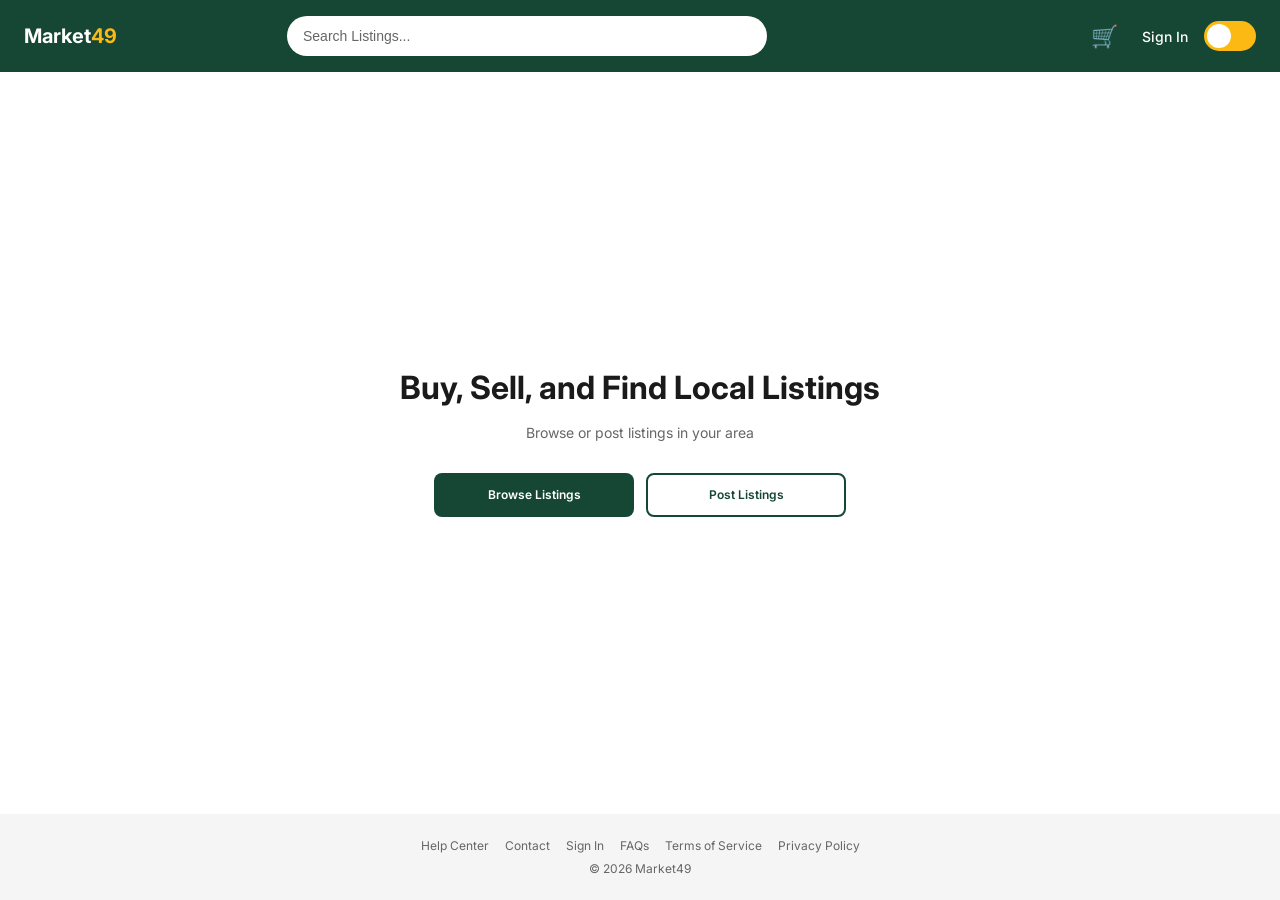
==== index.html @ ccfd8ddb "first commit" ====
<!DOCTYPE html>
<html lang="en">
<head>
  <meta charset="UTF-8" />
  <meta name="viewport" content="width=device-width, initial-scale=1.0" />
  <title>Market49 — Buy, Sell & Find Local Listings</title>
  <link rel="preconnect" href="https://fonts.googleapis.com">
  <link href="https://fonts.googleapis.com/css2?family=Inter:wght@400;500;600;700&display=swap" rel="stylesheet">
  
  <link rel="stylesheet" href="css/styles.css" />
</head>
<body class="page-wrapper">

  <!-- NAVBAR -->
  <nav class="navbar">
    <a href="index.html" class="nav-logo">Market<span>49</span></a>

    <div class="nav-search">
      <input type="text" placeholder="Search Listings..." id="searchInput" aria-label="Search listings" autocomplete="off" />
      <!-- Search suggestions dropdown -->
      <div class="search-suggestions" id="searchSuggestions"></div>
    </div>

    <div class="nav-right">
      <a href="listings.html" class="nav-cart">🛒</a>
      <a href="#" class="nav-signin">Sign In</a>
      
    </div>

    <div class="toggle-pill" id="darkToggle">
        <div class="knob"></div>
      </div>

    <button class="hamburger" id="hamburger" aria-label="Open menu">
      <span></span>
      <span></span>
      <span></span>
    </button>
  </nav>

  <!-- MOBILE MENU -->
  <div class="mobile-menu" id="mobileMenu">
    <a href="index.html">🏠 Home</a>
    <a href="listings.html">🔍 Browse Listings</a>
    <a href="post-listing.html">📦 Post a Listing</a>
    <a href="#">👤 Sign In</a>
    <a href="listings.html">🛒 Cart</a>
  </div>

  <!-- HERO -->
  <main class="hero">
    <h1 class="h1">Buy, Sell, and Find Local Listings</h1>
    <p class="body-regular hero-sub">Browse or post listings in your area</p>
    <div class="hero-btns">
      <a href="listings.html" class="btn btn-primary">Browse Listings</a>
      <a href="post-listing.html" class="btn btn-secondary">Post Listings</a>
    </div>
  </main>

  <!-- FOOTER -->
  <footer class="footer">
    <div class="footer-links">
      <a href="#">Help Center</a>
      <a href="contact.html">Contact</a>
      <a href="#">Sign In</a>
      <a href="#">FAQs</a>
      <a href="#">Terms of Service</a>
      <a href="#">Privacy Policy</a>
    </div>
    <p>© 2026 Market49</p>
  </footer>

  <!-- SPINNER -->
  <div class="spinner-overlay" id="spinnerOverlay">
    <div class="spinner"></div>
  </div>  
  
  <script src="js/script.js"></script>
</body>
</html>
---- css/styles.css ----
/* --- CSS Variables --- */
:root {
  --green:        #154734;
  --gold:         #FDB913;
  --white:        #FFFFFF;
  --surface:      #F5F5F5;
  --border:       #E0E0E0;
  --text-primary: #1A1A1A;
  --text-muted:   #666666;
  --on-green:     #FFFFFF;
  --error:        #D32F2F;
  --success:      #2E7D32;
  --radius-sm:    8px;
  --radius-md:    12px;
  --radius-lg:    20px;
  --nav-h:        72px;
}

/* Dark mode */
body.dark {
  --white:        #121212;
  --surface:      #1E1E1E;
  --border:       rgba(255,255,255,0.12);
  --text-primary: #FFFFFF;
  --text-muted:   rgba(255,255,255,0.6);
  --green:        #1a5c3a;
}

/* Reset */
*, *::before, *::after { box-sizing: border-box; margin: 0; padding: 0; }

/* Base */
body {
  font-family: 'Inter', sans-serif;
  background: var(--white);
  color: var(--text-primary);
  min-height: 100vh;
  transition: background 0.35s ease, color 0.35s ease;
  animation: fadeIn 0.4s ease;        /* Animation 1 — page fade in */
}

@keyframes fadeIn {
  from { opacity: 0; transform: translateY(8px); }
  to   { opacity: 1; transform: translateY(0); }
}

a { text-decoration: none; color: inherit; }
img { display: block; max-width: 100%; }
button { cursor: pointer; font-family: inherit; border: none; }

/* Typography */
.h1 { font-size: 32px; font-weight: 700; line-height: 1.2; }
.h2 { font-size: 24px; font-weight: 600; line-height: 1.3; }
.h3 { font-size: 18px; font-weight: 600; line-height: 1.4; }
.body-regular { font-size: 14px; font-weight: 400; }
.body-small   { font-size: 12px; font-weight: 400; }
.label-btn    { font-size: 14px; font-weight: 600; }
.label-nav    { font-size: 14px; font-weight: 500; }

/*
   NAVBAR
 */
.navbar {
  position: sticky;
  top: 0;
  z-index: 100;
  width: 100%;
  height: var(--nav-h);
  background: #154734;
  display: flex;
  align-items: center;
  padding: 0 24px;
  gap: 16px;
}

.nav-logo {
  font-size: 20px;
  font-weight: 700;
  color: var(--on-green);
  white-space: nowrap;
  flex-shrink: 0;
}
.nav-logo span { color: var(--gold); }

/* Search */
.nav-search {
  flex: 1;
  max-width: 480px;
  margin: 0 auto;
  position: relative;
}
.nav-search input {
  width: 100%;
  height: 40px;
  border-radius: var(--radius-lg);
  border: none;
  padding: 0 16px;
  font-size: 14px;
  background: var(--white);
  color: var(--text-primary);
  outline: none;
  transition: box-shadow 0.2s;        /* Animation 2 — input focus glow */
}
.nav-search input:focus {
  box-shadow: 0 0 0 4px rgba(253,185,19,0.8);
}
.nav-search input::placeholder { color: var(--text-muted); }

/* Search suggestions dropdown */
.search-suggestions {
  position: absolute;
  top: calc(100% + 6px);
  left: 0;
  width: 100%;
  background: var(--white);
  border-radius: var(--radius-sm);
  box-shadow: 0 4px 16px rgba(0,0,0,0.15);
  z-index: 200;
  overflow: hidden;
  display: none;
}
.search-suggestions.visible { display: block; }

.suggestion-item {
  padding: 12px 16px;
  font-size: 14px;
  color: var(--text-primary);
  cursor: pointer;
  transition: background 0.15s;
  border-bottom: 1px solid var(--border);
}
.suggestion-item:last-child { border-bottom: none; }
.suggestion-item:hover { background: var(--surface); }

.suggestion-empty {
  padding: 12px 16px;
  font-size: 14px;
  color: var(--text-muted);
  text-align: center;
}

/* Desktop nav links */
.nav-right {
  display: none;
  align-items: center;
  gap: 24px;
  margin-left: auto;
  flex-shrink: 0;
}
.nav-cart   { font-size: 22px; color: var(--on-green); cursor: pointer; }
.nav-signin { color: var(--on-green); font-size: 14px; font-weight: 500; }
.nav-signin:hover { opacity: 0.8; }

/* Dark mode toggle */
.toggle-pill {
  width: 52px;
  height: 30px;
  border-radius: 15px;
  background: var(--gold);
  position: relative;
  cursor: pointer;
  transition: background 0.3s;
  flex-shrink: 0;
}
.toggle-pill .knob {
  width: 24px;
  height: 24px;
  border-radius: 50%;
  background: #fff;
  position: absolute;
  top: 3px;
  left: 3px;
  transition: transform 0.3s;
}
body.dark .toggle-pill .knob { transform: translateX(22px); }
body.dark .toggle-pill { background: #555; }

/* Hamburger */
.hamburger {
  display: flex;
  flex-direction: column;
  justify-content: space-between;
  width: 28px;
  height: 20px;
  background: none;
  border: none;
  cursor: pointer;
  margin-left: auto;
  flex-shrink: 0;
}
.hamburger span {
  display: block;
  height: 2px;
  background: #fff;
  border-radius: 2px;
  transition: all 0.3s ease;
}
.hamburger.open span:nth-child(1) { transform: translateY(9px) rotate(45deg); }
.hamburger.open span:nth-child(2) { opacity: 0; }
.hamburger.open span:nth-child(3) { transform: translateY(-9px) rotate(-45deg); }

/* Mobile menu */
.mobile-menu {
  display: none;
  position: fixed;
  top: var(--nav-h);
  left: 0;
  width: 280px;
  height: calc(100vh - var(--nav-h));
  background: #154734;
  z-index: 99;
  flex-direction: column;
  padding: 16px 0;
  transform: translateX(-100%);
  transition: transform 0.3s ease;
}
.mobile-menu.open { display: flex; transform: translateX(0); }
.mobile-menu a {
  color: #fff;
  font-size: 18px;
  font-weight: 600;
  padding: 16px 24px;
  min-height: 56px;
  display: flex;
  align-items: center;
  border-bottom: 1px solid rgba(255,255,255,0.1);
  transition: background 0.2s;
}
.mobile-menu a:hover  { background: rgba(255,255,255,0.08); }
.mobile-menu a.active { background: rgba(255,255,255,0.15); border-left: 4px solid var(--gold); }

@media (min-width: 768px) {
  .hamburger { display: none; }
  .nav-right  { display: flex; }
}

/*
   BUTTONS
*/
.btn {
  display: inline-flex;
  align-items: center;
  justify-content: center;
  padding: 12px 24px;
  border-radius: var(--radius-sm);
  font-size: 12px;
  font-weight: 600;
  transition: opacity 0.2s, transform 0.15s, box-shadow 0.2s;
  cursor: pointer;
  min-height: 44px;
}
.btn:hover  { transform: translateY(-1px); box-shadow: 0 4px 12px rgba(0,0,0,0.15); }
.btn:active { transform: scale(0.97); }

.btn-primary  { background: #154734; color: #fff; border: 2px solid transparent; }
.btn-primary:hover { opacity: 0.88; }
.btn-secondary { background: transparent; color: #154734; border: 2px solid #154734; }
body.dark .btn-secondary { color: var(--gold); border-color: var(--gold); }
.btn-secondary:hover { background: rgba(21,71,52,0.06); }
.btn-full { width: 100%; }

/*
   CARDS
*/
.card {
  background: var(--surface);
  border-radius: var(--radius-md);
  overflow: hidden;
  box-shadow: 0 2px 8px rgba(0,0,0,0.10);
  transition: transform 0.2s, box-shadow 0.2s;
  cursor: pointer;
  display: block;
}
.card:hover {
  transform: translateY(-8px);
  box-shadow: 0 8px 24px rgba(0,0,0,0.2);
}
body.dark .card { border: 1px solid #154734; }

.card-img {
  width: 100%;
  aspect-ratio: 3/2;
  background: var(--border);
  display: flex;
  align-items: center;
  justify-content: center;
  color: var(--text-muted);
  overflow: hidden;
}
.card-img img { width: 100%; height: 100%; object-fit: cover; }
.card-body  { padding: 12px 16px 14px; }
.card-name  { font-size: 12px; font-weight: 600; color: var(--text-primary); margin-bottom: 2px; }
.card-price { font-size: 11px; color: #154734; font-weight: 500; }
.card-footer {
  display: flex;
  align-items: center;
  justify-content: space-between;
  padding: 0 16px 14px;
}
.card-actions { display: flex; gap: 10px; }
.card-actions button {
  background: none;
  border: none;
  font-size: 18px;
  cursor: pointer;
  padding: 4px;
  color: var(--text-muted);
  transition: color 0.2s, transform 0.15s;
  min-height: 44px;
  min-width: 44px;
}
.card-actions .like-btn:hover   { color: #e53935; transform: scale(1.2); }
.card-actions .delete-btn:hover { color: var(--error); }

/*
   LISTINGS GRID
*/
.listings-grid {
  display: grid;
  grid-template-columns: repeat(2, 1fr);
  gap: 16px;
  padding: 16px;
  max-width: 100%;
  overflow-x: hidden;
}
@media (min-width: 540px)  { .listings-grid { grid-template-columns: repeat(2, 1fr); } }
@media (min-width: 900px)  { .listings-grid { grid-template-columns: repeat(3, 1fr); } }
@media (min-width: 1200px) { .listings-grid { grid-template-columns: repeat(4, 1fr); } }

/*
   SKELETON LOADING
*/
.skeleton {
  background: linear-gradient(90deg, var(--border) 25%, var(--surface) 50%, var(--border) 75%);
  background-size: 200% 100%;
  animation: shimmer 1.4s infinite;
  border-radius: var(--radius-sm);
}
@keyframes shimmer {
  0%   { background-position: 200% 0; }
  100% { background-position: -200% 0; }
}
.skeleton-card {
  background: var(--surface);
  border-radius: var(--radius-md);
  overflow: hidden;
  box-shadow: 0 2px 8px rgba(0,0,0,0.08);
}
.skeleton-img   { width: 100%; aspect-ratio: 4/3; }
.skeleton-body  { padding: 12px 16px 14px; display: flex; flex-direction: column; gap: 8px; }
.skeleton-title { height: 16px; width: 70%; }
.skeleton-price { height: 14px; width: 40%; }

/* 
   LOADING SPINNER
 */
.spinner-overlay {
  display: none;
  position: fixed;
  inset: 0;
  background: rgba(0,0,0,0.3);
  z-index: 999;
  align-items: center;
  justify-content: center;
}
.spinner-overlay.visible { display: flex; }
.spinner {
  width: 48px;
  height: 48px;
  border: 4px solid rgba(255,255,255,0.3);
  border-top-color: var(--gold);
  border-radius: 50%;
  animation: spin 0.8s linear infinite;
}
@keyframes spin {
  to { transform: rotate(360deg); }
}

/*
   FORM INPUTS
*/
.input-group { display: flex; flex-direction: column; gap: 4px; }
.input-group label { font-size: 12px; color: var(--text-muted); font-weight: 500; }
.input-field {
  width: 80%;
  height: 40px;
  padding: 0 14px;
  border: 1.5px solid var(--border);
  border-radius: var(--radius-sm);
  background: var(--white);
  color: var(--text-primary);
  font-size: 12px;
  font-family: inherit;
  outline: none;
  transition: border-color 0.2s, box-shadow 0.2s;
}
.input-field:focus {
  border-color: #154734;
  box-shadow: 0 0 0 3px rgba(21,71,52,0.1);
}
.input-field.error   { border-color: var(--error); }
.input-field.success { border-color: var(--success); }
.input-error-msg     { font-size: 12px; color: var(--error);   display: none; }
.input-success-msg   { font-size: 12px; color: var(--success); display: none; }
.input-field.error   ~ .input-error-msg   { display: block; }
.input-field.success ~ .input-success-msg { display: block; }
textarea.input-field { height: 100px; padding: 12px 14px; resize: vertical; }
.input-row   { display: grid; grid-template-columns: 1fr 1fr;     gap: 16px; }
.input-row-3 { display: grid; grid-template-columns: 2fr 1fr 1fr; gap: 16px; }
@media (max-width: 480px) {
  .input-row, .input-row-3 { grid-template-columns: 1fr; }
}

/*
   BREADCRUMB
*/
.breadcrumb {
  display: flex;
  align-items: center;
  gap: 8px;
  font-size: 12px;
  color: var(--text-muted);
  padding: 12px 16px;
}
.breadcrumb span.active { color: var(--text-primary); font-weight: 600; }
.breadcrumb .arrow { color: var(--border); }

/*
   CHECKOUT
*/
.checkout-layout {
  display: grid;
  grid-template-columns: 1fr;
  gap: 32px;
  padding: 16px;
  max-width: 1200px;
  margin: 0 auto;
}
@media (min-width: 900px) {
  .checkout-layout { grid-template-columns: 1fr 360px; padding: 32px 48px; }
}
.order-summary-card { background: var(--surface); border-radius: var(--radius-md); padding: 24px; height: fit-content; }
.summary-row { display: flex; justify-content: space-between; font-size: 14px; padding: 6px 0; color: var(--text-muted); }
.summary-row.total { font-weight: 700; font-size: 16px; color: var(--text-primary); padding-top: 12px; border-top: 1px solid var(--border); }
.summary-item { display: flex; gap: 12px; align-items: center; margin-bottom: 16px; }
.summary-thumb { width: 64px; height: 64px; background: var(--border); border-radius: 6px; flex-shrink: 0; }
.divider { height: 1px; background: var(--border); margin: 12px 0; }

/*
   DELIVERY TOGGLE
 */
.delivery-toggle { display: flex; gap: 12px; }
.delivery-btn {
  padding: 8px 20px;
  border-radius: var(--radius-sm);
  font-size: 12px;
  font-weight: 600;
  border: 2px solid #154734;
  background: transparent;
  color: #154734;
  cursor: pointer;
  transition: all 0.2s;
  min-height: 44px;
}
.delivery-btn.active { background: #154734; color: #fff; }

/* 
   FOOTER
 */
.footer {
  background: var(--surface);
  padding: 24px 16px;
  text-align: center;
  font-size: 12px;
  color: var(--text-muted);
  margin-top: auto;
}
.footer-links { display: flex; flex-wrap: wrap; justify-content: center; gap: 16px; margin-bottom: 8px; }
.footer-links a:hover { color: var(--text-primary); }

/* 
   UTILITY
 */
.container { max-width: 1280px; margin: 0 auto; padding: 0 24px; }
.section-title { font-size: 20px; font-weight: 600; padding: 16px; }
@media (min-width: 768px) { .section-title { padding: 32px 48px 8px; font-size: 24px; } }
.page-wrapper { min-height: 100vh; display: flex; flex-direction: column; }

/* 
   HERO — index.html
*/
.hero {
  flex: 1;
  display: flex;
  flex-direction: column;
  align-items: center;
  justify-content: center;
  text-align: center;
  padding: 60px 24px;
  gap: 16px;
}
.hero-sub {
  color: var(--text-muted);
  max-width: 400px;
}
.hero-btns {
  display: flex;
  flex-direction: column;  
  align-items: center;
  justify-content: center;
  gap: 12px;
  gap: 12px;
  width: 100%;
  max-width: 342px;
  margin-top: 16px;
}
@media (min-width: 768px) {
  .hero-btns { flex-direction: row; max-width: none; justify-content: center;}
  .hero-btns .btn { min-width: 200px; }
}

/* No results */
.no-results {
  text-align: center;
  padding: 48px 24px;
  color: var(--text-muted);
  font-size: 16px;
  display: none;
}
.no-results.visible { display: block; }





.listing-layout {
      display: grid;
      grid-template-columns: 1fr;
      gap: 24px;
      padding: 16px;
      max-width: 1100px;
      margin: 0 auto;
    }
    @media (min-width: 768px) {
      .listing-layout {
        grid-template-columns: 1fr 1fr;
        padding: 40px 48px;
        gap: 48px;
        align-items: start;
      }
    }
    .listing-img {
      width: 100%;
      max-height: 260px;
      aspect-ratio: 3/2;
      background: var(--surface);
      border-radius: var(--radius-md);
      overflow: hidden;
    }
    .listing-img img { width: 100%; height: 100%; object-fit: cover; }
    .listing-info { display: flex; flex-direction: column; gap: 16px; }
    .listing-title { font-size: 12px; font-weight: 600; color: var(--text-muted); }
    .listing-price { font-size: 12px; font-weight: 700; color: var(--green); }
    .listing-seller { font-size: 12px; color: var(--text-muted); }
    .listing-desc { font-size: 12px; color: var(--text-primary); line-height: 1.6; }
    .listing-actions { display: flex; flex-direction: column; gap: 12px; margin-top: 8px; }


/* Order Confirmed */
.confirm-card {
  background: var(--surface);
  border-radius: var(--radius-md);
  padding: 48px 32px;
  text-align: center;
  max-width: 560px;
  width: 80%;
  animation: fadeIn 0.5s ease;
}
.checkmark-circle {
  width: 80px;
  height: 80px;
  border-radius: 50%;
  background: var(--success);
  display: flex;
  align-items: center;
  justify-content: center;
  margin: 0 auto 24px;
  font-size: 40px;
  color: white;
}
.confirm-title { font-size: 12px; font-weight: 700; margin-bottom: 12px; }
.confirm-sub   { font-size: 12px; color: var(--text-muted); margin-bottom: 32px; }
.confirm-actions { display: flex; flex-direction: column; gap: 12px; }


/* Contact page */
.contact-main {
  flex: 1;
  padding: 32px 16px;
  max-width: 600px;
  margin: 0 auto;
  width: 100%;
}
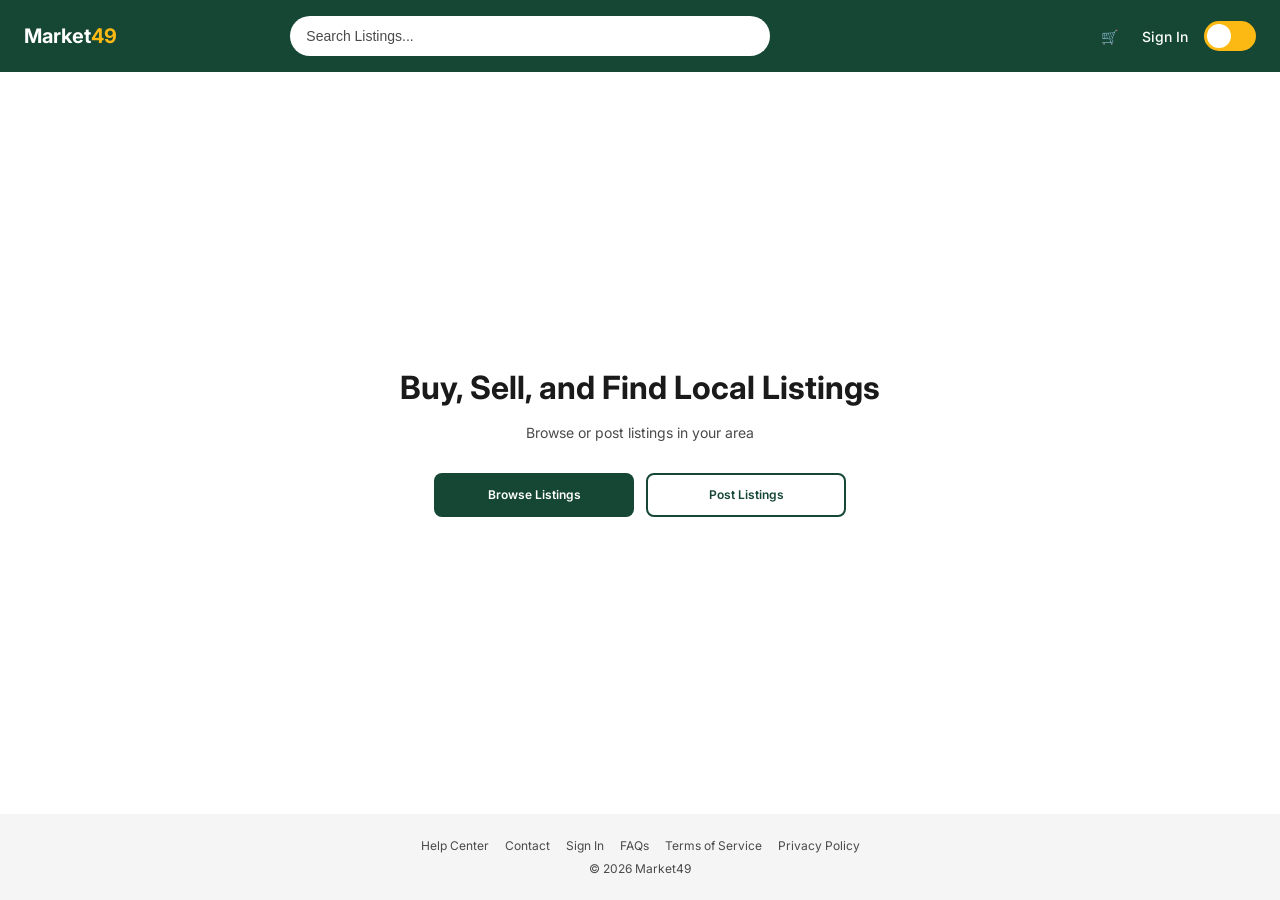
==== commit be188e15: "added accessibility improvements and dark mode" ====
--- a/index.html
+++ b/index.html
@@ -27,9 +27,9 @@
       
     </div>
 
-    <div class="toggle-pill" id="darkToggle">
-        <div class="knob"></div>
-      </div>
+    <button class="toggle-pill" id="darkToggle" type="button" aria-label="Switch to dark mode">
+  <span class="knob"></span>
+</button>
 
     <button class="hamburger" id="hamburger" aria-label="Open menu">
       <span></span>
--- a/css/styles.css
+++ b/css/styles.css
@@ -6,7 +6,7 @@
   --surface:      #F5F5F5;
   --border:       #E0E0E0;
   --text-primary: #1A1A1A;
-  --text-muted:   #666666;
+  --text-muted:   #4A4A4A;
   --on-green:     #FFFFFF;
   --error:        #D32F2F;
   --success:      #2E7D32;
@@ -16,13 +16,17 @@
   --nav-h:        72px;
 }
 
+html {
+  font-size: 100%;
+}
+
 /* Dark mode */
 body.dark {
   --white:        #121212;
   --surface:      #1E1E1E;
   --border:       rgba(255,255,255,0.12);
   --text-primary: #FFFFFF;
-  --text-muted:   rgba(255,255,255,0.6);
+  --text-muted:   #C7C7C7;
   --green:        #1a5c3a;
 }
 
@@ -39,24 +43,34 @@
   animation: fadeIn 0.4s ease;        /* Animation 1 — page fade in */
 }
 
+
+/* global focus */
+a:focus-visible,
+button:focus-visible,
+input:focus-visible,
+textarea:focus-visible,
+select:focus-visible {
+  outline: 3px solid var(--gold);
+  outline-offset: 3px;
+}
+
 @keyframes fadeIn {
   from { opacity: 0; transform: translateY(8px); }
   to   { opacity: 1; transform: translateY(0); }
 }
 
 a { text-decoration: none; color: inherit; }
-img { display: block; max-width: 100%; }
+img { display: block; max-width: 100%; height: auto;}
 button { cursor: pointer; font-family: inherit; border: none; }
 
 /* Typography */
-.h1 { font-size: 32px; font-weight: 700; line-height: 1.2; }
-.h2 { font-size: 24px; font-weight: 600; line-height: 1.3; }
-.h3 { font-size: 18px; font-weight: 600; line-height: 1.4; }
-.body-regular { font-size: 14px; font-weight: 400; }
-.body-small   { font-size: 12px; font-weight: 400; }
-.label-btn    { font-size: 14px; font-weight: 600; }
-.label-nav    { font-size: 14px; font-weight: 500; }
-
+.h1 { font-size: 2rem; font-weight: 700; line-height: 1.2; }
+.h2 { font-size: 1.5rem; font-weight: 600; line-height: 1.3; }
+.h3 { font-size: 1.125rem; font-weight: 600; line-height: 1.4; }
+.body-regular { font-size: 0.875rem; font-weight: 400; }
+.body-small   { font-size: 0.8rem; font-weight: 400; }
+.label-btn    { font-size: 0.875rem; font-weight: 600; }
+.label-nav    { font-size: 0.875rem; font-weight: 500; }
 /*
    NAVBAR
  */
@@ -74,7 +88,7 @@
 }
 
 .nav-logo {
-  font-size: 20px;
+  font-size: 1.25rem;
   font-weight: 700;
   color: var(--on-green);
   white-space: nowrap;
@@ -95,12 +109,20 @@
   border-radius: var(--radius-lg);
   border: none;
   padding: 0 16px;
-  font-size: 14px;
+  font-size: 0.875rem;
   background: var(--white);
   color: var(--text-primary);
   outline: none;
   transition: box-shadow 0.2s;        /* Animation 2 — input focus glow */
 }
+
+
+body.dark .nav-search input {
+  background: #1E1E1E;
+  color: #F5F5F5;
+}
+
+
 .nav-search input:focus {
   box-shadow: 0 0 0 4px rgba(253,185,19,0.8);
 }
@@ -123,7 +145,7 @@
 
 .suggestion-item {
   padding: 12px 16px;
-  font-size: 14px;
+  font-size: 0.875rem;
   color: var(--text-primary);
   cursor: pointer;
   transition: background 0.15s;
@@ -134,7 +156,7 @@
 
 .suggestion-empty {
   padding: 12px 16px;
-  font-size: 14px;
+  font-size:  0.875rem;
   color: var(--text-muted);
   text-align: center;
 }
@@ -147,8 +169,8 @@
   margin-left: auto;
   flex-shrink: 0;
 }
-.nav-cart   { font-size: 22px; color: var(--on-green); cursor: pointer; }
-.nav-signin { color: var(--on-green); font-size: 14px; font-weight: 500; }
+.nav-cart   { font-size:  0.875rem; color: var(--on-green); cursor: pointer; }
+.nav-signin { color: var(--on-green); font-size:  0.875rem; font-weight: 500; }
 .nav-signin:hover { opacity: 0.8; }
 
 /* Dark mode toggle */
@@ -275,7 +297,7 @@
   transform: translateY(-8px);
   box-shadow: 0 8px 24px rgba(0,0,0,0.2);
 }
-body.dark .card { border: 1px solid #154734; }
+body.dark .card { border: 1px solid #2A2A2A; }
 
 .card-img {
   width: 100%;
@@ -411,6 +433,22 @@
   .input-row, .input-row-3 { grid-template-columns: 1fr; }
 }
 
+
+
+
+body.dark input,
+body.dark textarea,
+body.dark select {
+  background: #1E1E1E;
+  color: #F5F5F5;
+  border-color: #3A3A3A;
+}
+
+body.dark input::placeholder,
+body.dark textarea::placeholder {
+  color: #C7C7C7;
+}
+
 /*
    BREADCRUMB
 */
@@ -440,8 +478,8 @@
   .checkout-layout { grid-template-columns: 1fr 360px; padding: 32px 48px; }
 }
 .order-summary-card { background: var(--surface); border-radius: var(--radius-md); padding: 24px; height: fit-content; }
-.summary-row { display: flex; justify-content: space-between; font-size: 14px; padding: 6px 0; color: var(--text-muted); }
-.summary-row.total { font-weight: 700; font-size: 16px; color: var(--text-primary); padding-top: 12px; border-top: 1px solid var(--border); }
+.summary-row { display: flex; justify-content: space-between; font-size:  0.875rem; padding: 6px 0; color: var(--text-muted); }
+.summary-row.total { font-weight: 700; font-size:  1rem; color: var(--text-primary); padding-top: 12px; border-top: 1px solid var(--border); }
 .summary-item { display: flex; gap: 12px; align-items: center; margin-bottom: 16px; }
 .summary-thumb { width: 64px; height: 64px; background: var(--border); border-radius: 6px; flex-shrink: 0; }
 .divider { height: 1px; background: var(--border); margin: 12px 0; }
@@ -482,8 +520,8 @@
    UTILITY
  */
 .container { max-width: 1280px; margin: 0 auto; padding: 0 24px; }
-.section-title { font-size: 20px; font-weight: 600; padding: 16px; }
-@media (min-width: 768px) { .section-title { padding: 32px 48px 8px; font-size: 24px; } }
+.section-title { font-size: 1.25rem; font-weight: 600; padding: 16px; }
+@media (min-width: 768px) { .section-title { padding: 32px 48px 8px; font-size: 1.5rem; } }
 .page-wrapper { min-height: 100vh; display: flex; flex-direction: column; }
 
 /* 
@@ -588,8 +626,8 @@
   font-size: 40px;
   color: white;
 }
-.confirm-title { font-size: 12px; font-weight: 700; margin-bottom: 12px; }
-.confirm-sub   { font-size: 12px; color: var(--text-muted); margin-bottom: 32px; }
+.confirm-title { font-size:  0.75rem; font-weight: 700; margin-bottom: 12px; }
+.confirm-sub   { font-size: 0.75rem; color: var(--text-muted); margin-bottom: 32px; }
 .confirm-actions { display: flex; flex-direction: column; gap: 12px; }
 
 
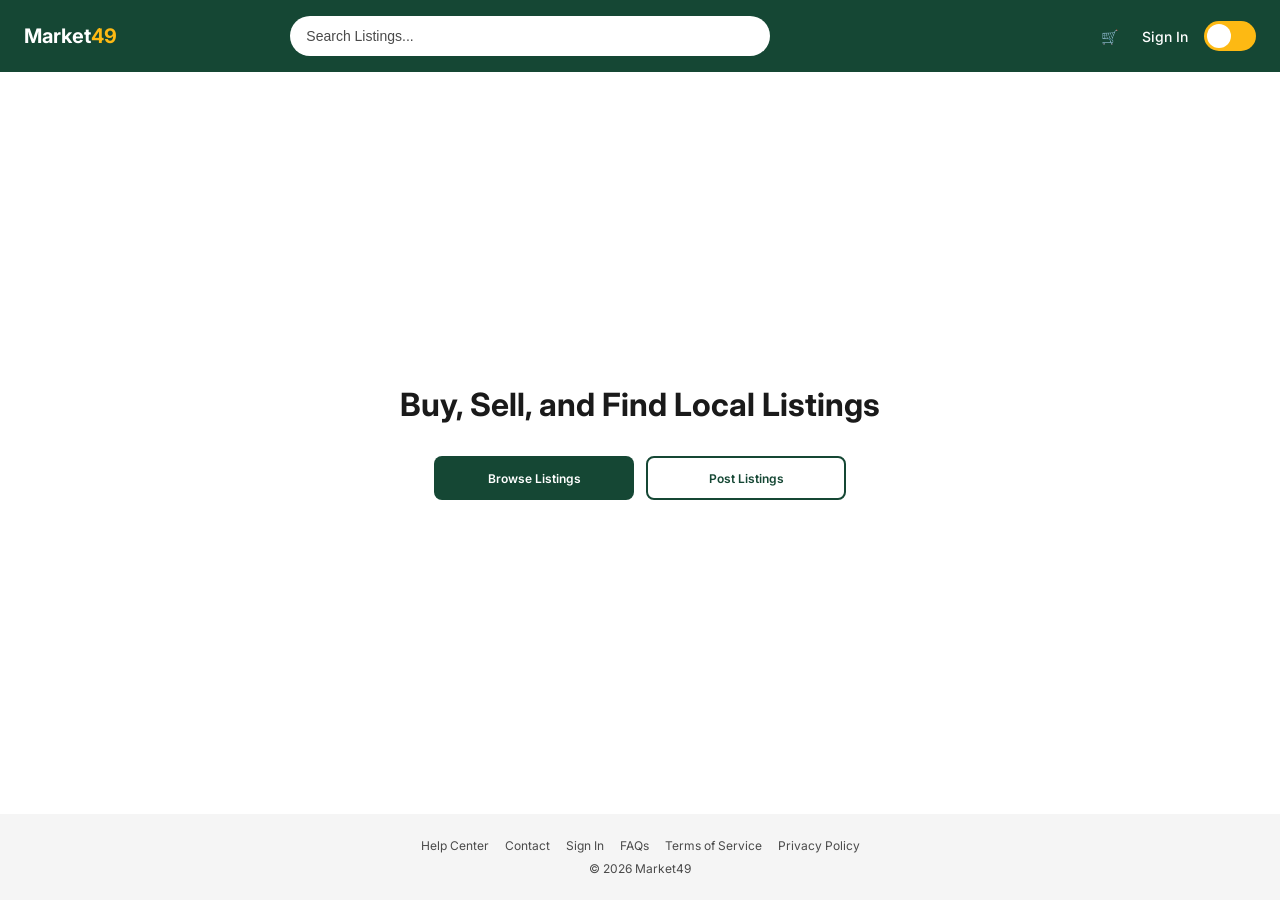
==== commit de81baf3: "deploy again" ====
--- a/index.html
+++ b/index.html
@@ -22,10 +22,9 @@
     </div>
 
     <div class="nav-right">
-      <a href="listings.html" class="nav-cart">🛒</a>
-      <a href="#" class="nav-signin">Sign In</a>
-      
-    </div>
+  <a href="cart.html" class="nav-cart">🛒<span class="cart-badge">0</span></a>
+  <a href="signin.html" class="nav-signin" id="navAuthLink">Sign In</a>
+</div>
 
     <button class="toggle-pill" id="darkToggle" type="button" aria-label="Switch to dark mode">
   <span class="knob"></span>
@@ -39,21 +38,21 @@
   </nav>
 
   <!-- MOBILE MENU -->
-  <div class="mobile-menu" id="mobileMenu">
-    <a href="index.html">🏠 Home</a>
-    <a href="listings.html">🔍 Browse Listings</a>
-    <a href="post-listing.html">📦 Post a Listing</a>
-    <a href="#">👤 Sign In</a>
-    <a href="listings.html">🛒 Cart</a>
-  </div>
+<div class="mobile-menu" id="mobileMenu">
+  <a href="index.html">🏠 Home</a>
+  <a href="listings.html">🔍 Browse Listings</a>
+  <a href="post-listings.html">📦 Post a Listing</a>
+  <a href="signin.html">👤 Sign In</a>
+  <a href="cart.html">🛒 Cart</a>
+</div>
 
   <!-- HERO -->
-  <main class="hero">
+<main class="hero">
     <h1 class="h1">Buy, Sell, and Find Local Listings</h1>
-    <p class="body-regular hero-sub">Browse or post listings in your area</p>
+    
     <div class="hero-btns">
       <a href="listings.html" class="btn btn-primary">Browse Listings</a>
-      <a href="post-listing.html" class="btn btn-secondary">Post Listings</a>
+      <a href="post-listings.html" class="btn btn-secondary">Post Listings</a>
     </div>
   </main>
 
--- a/css/styles.css
+++ b/css/styles.css
@@ -556,6 +556,10 @@
   .hero-btns { flex-direction: row; max-width: none; justify-content: center;}
   .hero-btns .btn { min-width: 200px; }
 }
+
+
+
+
 
 /* No results */
 .no-results {
@@ -638,4 +642,254 @@
   max-width: 600px;
   margin: 0 auto;
   width: 100%;
-}+}
+
+
+
+/* Post Listing page */
+.post-main {
+  flex: 1;
+  width: 100%;
+  max-width: 600px;
+  margin: 0 auto;
+  padding: 2rem 1rem;
+}
+.post-form {
+  display: flex;
+  flex-direction: column;
+  gap: 1.25rem;
+}
+.post-form .input-field { width: 100%; }
+.post-success {
+  background: rgba(46,125,50,0.1);
+  border: 1px solid var(--success);
+  color: var(--success);
+  padding: 0.875rem 1rem;
+  border-radius: var(--radius-sm);
+  font-size: 0.875rem;
+  font-weight: 500;
+}
+body.dark .post-success { color: #6FCF97; }
+
+
+
+
+
+/* Posted listing summary on confirmation page */
+.posted-summary {
+  background: var(--white);
+  border: 1px solid var(--border);
+  border-radius: var(--radius-sm);
+  padding: 1rem;
+  margin: 1.5rem 0;
+  text-align: left;
+  font-size: 0.875rem;
+}
+.posted-summary:empty { display: none; }
+.posted-summary .row {
+  display: flex;
+  justify-content: space-between;
+  padding: 0.375rem 0;
+  border-bottom: 1px solid var(--border);
+}
+.posted-summary .row:last-child { border-bottom: none; }
+.posted-summary .label { color: var(--text-muted); }
+.posted-summary .value { color: var(--text-primary); font-weight: 500; }
+
+
+
+/* Cart badge on nav icon */
+.nav-cart {
+  position: relative;
+  display: inline-flex;
+  align-items: center;
+}
+.cart-badge {
+  position: absolute;
+  top: -6px;
+  right: -10px;
+  background: var(--gold);
+  color: #000;
+  font-size: 0.6875rem;
+  font-weight: 700;
+  min-width: 1.125rem;
+  height: 1.125rem;
+  padding: 0 0.25rem;
+  border-radius: 999px;
+  display: none;
+  align-items: center;
+  justify-content: center;
+  line-height: 1;
+}
+
+/* Add-to-cart button on listing cards */
+.card-actions .add-cart-btn {
+  font-size: 1rem;
+  padding: 0.25rem 0.5rem;
+  background: none;
+  border: none;
+  cursor: pointer;
+  color: var(--text-muted);
+  transition: color 0.2s, transform 0.15s;
+}
+.card-actions .add-cart-btn:hover {
+  color: var(--green);
+  transform: scale(1.15);
+}
+body.dark .card-actions .add-cart-btn:hover { color: var(--gold); }
+.card-actions .add-cart-btn.added {
+  color: var(--success);
+  animation: bump 0.3s ease;
+}
+@keyframes bump {
+  0%, 100% { transform: scale(1); }
+  50%      { transform: scale(1.3); }
+}
+
+/* Quantity stepper (detail page + cart) */
+.qty-stepper {
+  display: inline-flex;
+  align-items: center;
+  border: 1.5px solid var(--border);
+  border-radius: var(--radius-sm);
+  overflow: hidden;
+  background: var(--white);
+}
+.qty-stepper button {
+  width: 2.25rem;
+  height: 2.25rem;
+  background: transparent;
+  border: none;
+  font-size: 1.125rem;
+  font-weight: 600;
+  color: var(--text-primary);
+  cursor: pointer;
+  transition: background 0.15s;
+}
+.qty-stepper button:hover { background: var(--surface); }
+.qty-stepper button:disabled { opacity: 0.4; cursor: not-allowed; }
+.qty-stepper input {
+  width: 2.5rem;
+  height: 2.25rem;
+  text-align: center;
+  border: none;
+  border-left: 1px solid var(--border);
+  border-right: 1px solid var(--border);
+  font-size: 0.875rem;
+  font-weight: 600;
+  background: transparent;
+  color: var(--text-primary);
+  font-family: inherit;
+  -moz-appearance: textfield;
+}
+.qty-stepper input::-webkit-outer-spin-button,
+.qty-stepper input::-webkit-inner-spin-button {
+  -webkit-appearance: none;
+  margin: 0;
+}
+
+/* Cart page */
+.cart-main {
+  flex: 1;
+  width: 100%;
+  max-width: 900px;
+  margin: 0 auto;
+  padding: 2rem 1rem;
+}
+.cart-list {
+  display: flex;
+  flex-direction: column;
+  gap: 1rem;
+  margin-bottom: 2rem;
+}
+.cart-item {
+  display: grid;
+  grid-template-columns: 5rem 1fr auto;
+  gap: 1rem;
+  align-items: center;
+  background: var(--surface);
+  border-radius: var(--radius-md);
+  padding: 1rem;
+}
+.cart-item-img {
+  width: 5rem;
+  height: 5rem;
+  background: var(--border);
+  border-radius: var(--radius-sm);
+  overflow: hidden;
+}
+.cart-item-img img { width: 100%; height: 100%; object-fit: cover; }
+.cart-item-info { display: flex; flex-direction: column; gap: 0.25rem; min-width: 0; }
+.cart-item-name { font-size: 0.9375rem; font-weight: 600; color: var(--text-primary); }
+.cart-item-price { font-size: 0.875rem; color: var(--green); font-weight: 600; }
+body.dark .cart-item-price { color: var(--gold); }
+.cart-item-controls {
+  display: flex;
+  flex-direction: column;
+  align-items: flex-end;
+  gap: 0.5rem;
+}
+.cart-remove-btn {
+  background: none;
+  border: none;
+  color: var(--error);
+  font-size: 0.8125rem;
+  font-weight: 500;
+  cursor: pointer;
+  padding: 0.25rem 0.5rem;
+}
+.cart-remove-btn:hover { text-decoration: underline; }
+
+.cart-summary {
+  background: var(--surface);
+  border-radius: var(--radius-md);
+  padding: 1.5rem;
+}
+.cart-summary .summary-row {
+  display: flex;
+  justify-content: space-between;
+  padding: 0.5rem 0;
+  font-size: 0.9375rem;
+}
+.cart-summary .summary-row.total {
+  font-weight: 700;
+  font-size: 1.125rem;
+  border-top: 1px solid var(--border);
+  margin-top: 0.5rem;
+  padding-top: 1rem;
+}
+.cart-empty {
+  text-align: center;
+  padding: 3rem 1rem;
+  color: var(--text-muted);
+}
+.cart-empty p { margin-bottom: 1rem; }
+
+@media (max-width: 480px) {
+  .cart-item { grid-template-columns: 4rem 1fr; }
+  .cart-item-controls { grid-column: 1 / -1; flex-direction: row; justify-content: space-between; align-items: center; }
+}
+
+
+
+/* Simple auth page */
+.auth-main {
+  flex: 1;
+  width: 100%;
+  max-width: 24rem;
+  margin: 0 auto;
+  padding: 3rem 1rem;
+}
+.auth-card {
+  background: var(--surface);
+  border-radius: var(--radius-md);
+  padding: 2rem 1.5rem;
+  text-align: center;
+}
+.auth-card h1 { font-size: 1.5rem; margin-bottom: 0.5rem; }
+.auth-card p { color: var(--text-muted); margin-bottom: 1.5rem; }
+.auth-form { display: flex; flex-direction: column; gap: 1rem; }
+.auth-form .input-field { width: 100%; }
+
+
+[hidden] { display: none !important; }
